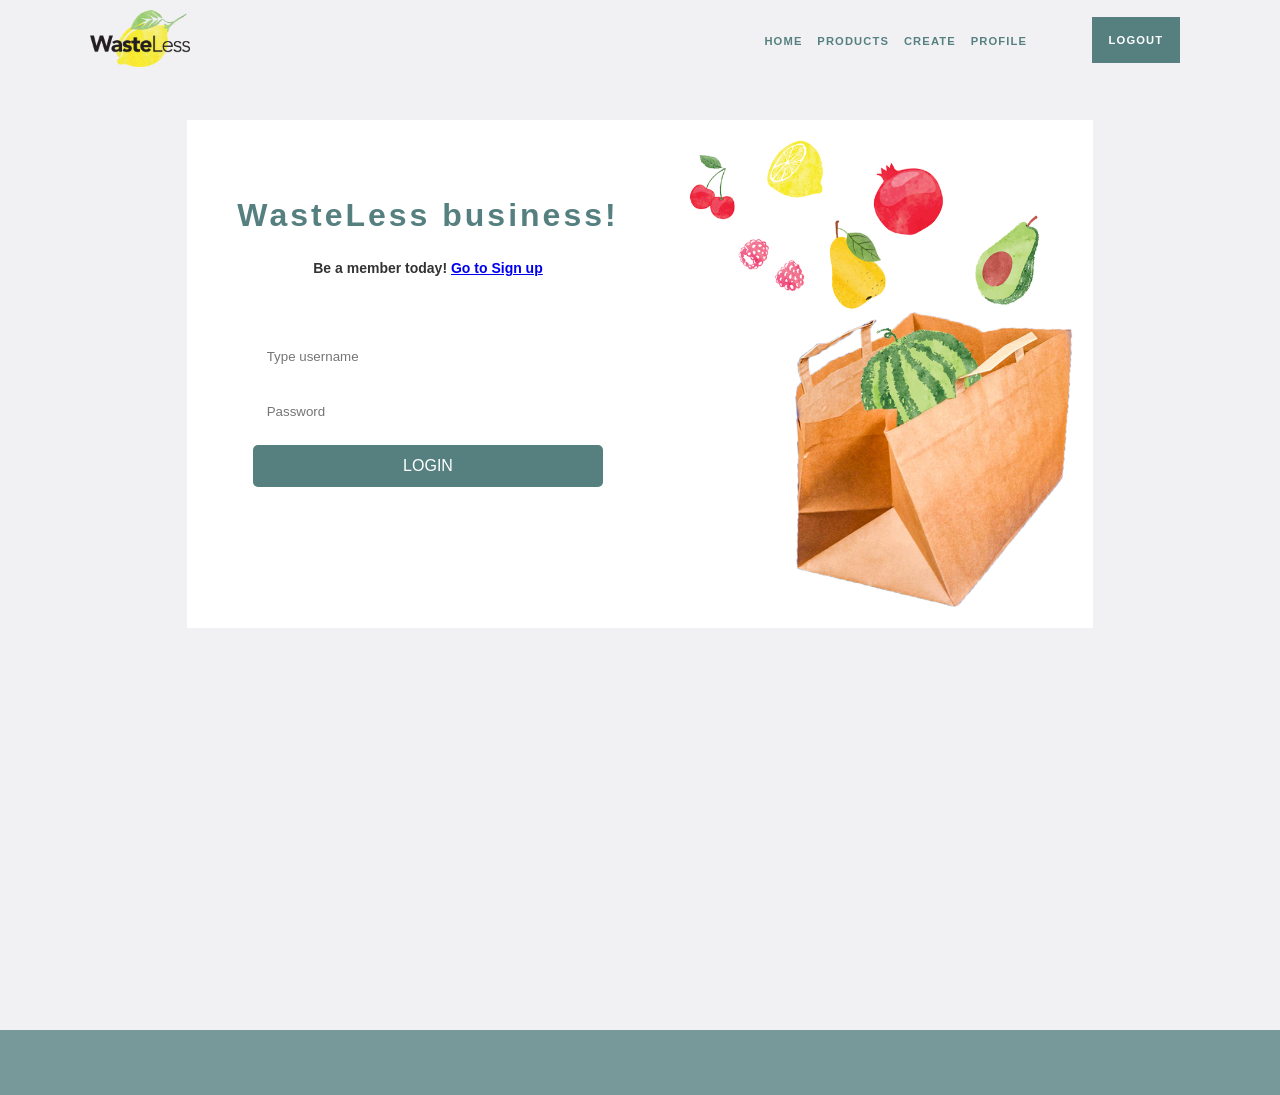
==== index.html @ 730b5d77 "Merge branch 'main' of https://github.com/SarahOester/wasteless_app" ====
<!DOCTYPE html>
<html>
  <head>
    <title>WasteLess</title>
    <meta charset="UTF-8" />
    <meta
      name="viewport"
      content="width=device-width, initial-scale=1, shrink-to-fit=no"
    />
    <meta
      name="description"
      content="Get started with HTML, CSS and JavaScript"
    />
    <meta name="author" content="Ida Kronborg and Sarah Dybvad" />
    <link rel="stylesheet" href="./css/styles.css" />
    <link rel="shortcut icon" type="image/png" href="./img/favicon.png" />
  </head>

  <body>
    <!-------------- Navigation -------------->
    <nav class="tabbar">
      <a class="logo" href="#/"><img src="./img/logo.png" alt="logo" /></a>
      <a class="nav-link" href="#/">Home</a>
      <a class="nav-link" href="#/product">Products</a>
      <a class="nav-link" href="#/create">Create</a>
      <a class="nav-link" href="#/profile">Profile</a>
      <a class="right" id="btn-logout">Logout</a>
    </nav>

    <main id="appRoot">
      <!-------------- Pages -------------->

      <!-- login page -->
      <section id="login" class="page">
        <div class="flex-container">
          <div class="login-container">
            <h1>WasteLess business!</h1>
            <p>
              Be a member today!
              <a class="nav-link" href="#/signup">Go to Sign up</a>
            </p>
            <p class="login-message"></p>
            <form>
              <input
                id="login-username"
                type="text"
                placeholder="Type username"
              />
              <input
                id="login-password"
                type="password"
                placeholder="Password"
              />
              <button type="button" id="btn-login">Login</button>
            </form>
          </div>
          <img src="./img/home_front_img.png" class="madkurv" />
        </div>
      </section>

      <!-- signup page -->
      <section id="signup" class="page">
        <header class="topbar">
          <h2>Sign up</h2>
        </header>
        <p>Sign up for Business</p>
        <p class="signup-message"></p>
        <form action="upload.php" method="post" enctype="multipart/form-data">
          <input
            id="signup-businessName"
            name="fileToUpload"
            type="text"
            name="businessName"
            placeholder="Type your business name"
          />
          <input
            id="signup-adress"
            type="text"
            name="adress"
            placeholder="Type your adress"
          />
          <input
            id="signup-zipcode"
            type="number"
            name="zipcode"
            placeholder="Type your zipcode"
          />
          <input
            id="signup-username"
            type="email"
            placeholder="Type your e-mail adress"
            autocomplete="new-username"
          />
          <input
            id="signup-password"
            type="password"
            placeholder="Password"
            autocomplete="new-password"
          />
          <input
            id="signup-password-check"
            type="password"
            placeholder="Password"
            autocomplete="new-password"
          />

          <button type="button" id="btn-signup">Sign up</button>
        </form>
      </section>

      <!-- home page -->
      <section id="home" class="page">
        <h2>Welcome to WasteLess Business</h2>
        <span class="dot">
          <p>Total sale today</p>
          <br />
          <h1>10</h1>
        </span>
        <span class="dot">
          <p>Total session today</p>
          <br />
          <h1>28</h1>
        </span>
        <span class="dot">
          <p>Products online</p>
          <br />
          <h1>12</h1>
        </span>
        <h3>Lets get started</h3>
        <span class="square">
          <p>Create products</p>
        </span>
        <span class="square">
          <p>Put online</p>
        </span>
        <span class="square">
          <p>Sell it</p>
        </span>
        <span class="square">
          <p>Protect the environment</p>
        </span>
      </section>

      <!-- products -->
      <section id="product" class="page">
        <h2 class="h2product">Products</h2>
        <p>Thank you for making a difference!</p>
        <a href="#/create" class="nav-link right">Create</a>
        <div id="grid-users" class="grid-container"></div>
      </section>

      <!-- create -->
      <section id="create" class="page">
        <h2>Create products</h2>
        <p>
          You can search your food with others.<br />
          Create, delete and update your post!
        </p>
        <form
          action="php-login-service/createProduct.php"
          method="post"
          enctype="multipart/form-data"
        >
          <input
            type="file"
            id="avatarImg"
            name="fileToUpload"
            placeholder="Upload image"
            required
          />
          <input
            type="text"
            id="title"
            name="title"
            placeholder="Create a title"
            required
          />

          <input
            type="text"
            id="businessName"
            name="businessName"
            placeholder="Type your Business name"
            required
          />
          <input
            type="text"
            id="category"
            name="category"
            placeholder="Create a category"
            required
          />
          <textarea
            id="productDes"
            name="productDes"
            placeholder="Create a description"
            required
          ></textarea>
          <input
            type="number"
            id="price"
            name="price"
            placeholder="Create a price"
            required
          />
          <input
            type="date"
            id="pickupDate"
            name="pickupDate"
            placeholder="Type your pick-up date"
            required
          />
          <input
            type="time"
            id="pickupTime"
            name="pickupTime"
            placeholder="Type your pick-up time"
            required
          />
          <button type="button" id="createButton" name="submit">
            Create product!
          </button>
        </form>
      </section>

      <!-- update products page -->
      <section id="update" class="page">
        
          <h2>Update your products</h2>
          <a class="right" id="updatePage">Thank you for making a difference!</a>
        <form>
          <input
            type="file"
            id="avatarImg-update"
            name="fileToUpload"
            placeholder="Upload image"
            required
          />
          <input
            type="text"
            id="title-update"
            name="title"
            placeholder="Create a title"
            required
          />

          <input
            type="text"
            id="businessName-update"
            name="businessName"
            placeholder="Type your Business name"
            required
          />
          <input
            type="text"
            id="category-update"
            name="category"
            placeholder="Create a category"
            required
          />
          <textarea
            id="productDes-update"
            name="productDes"
            placeholder="Create a description"
            required
          ></textarea>
          <input
            type="number"
            id="price-update"
            name="price"
            placeholder="Create a price"
            required
          />
          <input
            type="date"
            id="pickupDate-update"
            name="pickupDate"
            placeholder="Type your pick-up date"
            required
          />
          <input
            type="time"
            id="pickupTime-update"
            name="pickupTime"
            placeholder="Type your pick-up time"
            required
          />
          <button button type="button" name="button" id="btnUpdate">
            Update User
          </button>
        </form>
      </section>

      <!-- profile page -->
      <section id="profile" class="page">
        <h2>Profile</h2>
        <section id="user-data"></section>
      </section>
    </main>

    <footer>
      <div class="footer-container"></div>
    </footer>

    <script src="./js/app.js" type="module"></script>
    <!-- SPA functionality  -->
  </body>
</html>
---- css/styles.css ----
/* ---------- root variables ---------- */
:root {
  --green: #568080;
  --green-opacity: rgba(38, 76, 89, 0.2);
  --light-green: rgb(#e1eadf);
  --light-grey: #f1f1f4;
  --text-color-light: #f1f1f1;
  --text-color-dark: #333;
  --white: #fff;
  --font-family: "Helvetica Neue", Helvetica, Arial, sans-serif;
  --text-color-error: #ee6e73;
}

/* ---------- general styling ---------- */
html {
  color: var(--text-color-dark);
  font-family: var(--font-family);
  height: 100%;
  text-align: center;
  width: 100%;
}

body {
  margin: 0;
}

h1 {
  font-size: 2em;
  font-weight: 400;
  letter-spacing: 3px;
  font-weight: 800;
  color: var(--green);
}

h2 {
  font-size: 30px;
}

h3 {
  font-weight: 400;
  letter-spacing: 1px;
  margin: 0.5em 0 0.2em;
}

img {
  width: 100%;
  height: auto;
}

a {
  cursor: pointer;
}

p {
  font-size: 14px;
  color: var(--text-color-dark);
  font-weight: 700;
}

/* ---------- logo styling ---------- */
.logo {
  width: 100%;
  max-width: 100px;
  padding: 0 50em 0 2em;
  margin: -2.2em 0 0 6em;
}

/* ---------- tabbar styling ---------- */
#btn-logout {
  margin: -18px 100px 18px 50px;
  background-color: var(--green);
  padding: 1.5em;
  color: #fff;
}

.tabbar {
  position: fixed;
  z-index: 9999;
  display: flex;
  justify-content: space-between;
  width: 100%;
  top: 35px;
}

.tabbar2 {
  z-index: 0;
  padding: 26.5px 20px;
  background-color: var(--green);
}

/* Style the links inside the navigation bar */
.tabbar a {
  display: inline-block;
  color: var(--green);
  text-align: center;
  text-decoration: none;
  font-size: 0.7em;
  letter-spacing: 0.1em;
  text-transform: uppercase;
  font-weight: 800;
}

/* Change the color of links on hover */
.tabbar a:hover {
  color: black;
  text-decoration: underline;
  font-weight: 800;
}

/* Add a color to the active/current link */
.tabbar a.active {
  color: black;
  text-decoration: underline;
  font-weight: 800;
}

/* ---------- page styling ---------- */
.page {
  display: none;
  /*min heigh is screen heigh minus height of tab and top bar */
  min-height: calc(100vh - 110px);
  background: var(--light-grey);
  animation: fadeIn 0.4s;
  /* padding equals height of tabbar and topbar */
  padding: 120px 0;
}

/* ---------- home page ---------- */

#home {
  background-image: url(../img/citroner.jpg);
  background-repeat: no-repeat;
  background-size: 100%;
  margin: 0 auto;
}

.dot {
  height: 200px;
  width: 200px;
  background-color: var(--white);
  border-radius: 50%;
  border: solid var(--green) 5px;
  display: inline-block;
  margin: 3em 0.8em;
  padding: 1em;
}

.dot p {
  padding: 3em 0 0 0;
}

.dot h1 {
  font-size: 50px;
  margin-top: -0.1em;
}

.square {
  height: 120px;
  width: 160px;
  background-color: #edb329;
  display: inline-block;
  margin: 3em 1.2em;
  padding: 1em;
}

/* ---------- animations ---------- */
/* fade in */
@keyframes fadeIn {
  from {
    opacity: 0;
  }

  to {
    opacity: 1;
  }
}

/* ---------- loader styling ---------- */
#loader {
  position: fixed;
  left: 0px;
  top: 0px;
  width: 100%;
  height: 100%;
  z-index: 9999999999;
  overflow: hidden;
  background: var(--loader-background-color);
  text-align: center;
}

.spinner {
  border: 5px solid var(--light-grey);
  border-radius: 50%;
  border-top: 5px solid var(--light-green);
  width: 50px;
  height: 50px;
  -webkit-animation: spin 1s linear infinite;
  /* Safari */
  animation: spin 1s linear infinite;
  display: inline-block;
  vertical-align: middle;
  position: absolute;
  margin: auto;
  top: 0;
  right: 0;
  bottom: 0;
  left: 0;
}

.hide {
  visibility: hidden;
  opacity: 0;
  transition: visibility 0s 0.4s, opacity 0.4s linear;
}

@keyframes spin {
  0% {
    transform: rotate(0deg);
  }

  100% {
    transform: rotate(360deg);
  }
}

/* ---------- login page stryling ---------- */
.login-container {
  background-color: var(--white);
  padding: 50px;
}

.flex-container {
  display: flex;
  justify-content: center;
}

.madkurv {
  width: 30%;
  background-color: var(--white);
  padding: 20px;
}


/* ---------- product page ---------- */
#product {
  background-image: url(../img/);
}




/* ---------- input form stryling ---------- */
form {
  margin: auto;
  background-color: var(--light-green);
  padding: 2em 1em 2.5em;
}

form button {
  font-weight: 200;
  text-align: center;
  cursor: pointer;
  border: none;
  padding: 12px 15px;
  font-size: 1em;
  border-radius: 0;
  color: var(--white);
  background-color: var(--green);
  width: 100%;
  max-width: 350px;
  border-radius: 5px;
}

button {
  font-weight: 200;
  text-align: center;
  cursor: pointer;
  border: none;
  padding: 10px 8px;
  border-radius: 0;
  color: var(--white);
  background-color: var(--green);
  width: 40%;
  text-transform: uppercase;
}

input {
  margin: 1em auto;
  width: 100%;
  max-width: 350px;
  padding: 1em;
  box-sizing: border-box;
  display: block;
  background: var(--white);
  border: 0;
}

form select {
  width: 100%;
  background-color: var(--light-green);
  color: var(--text-color-dark);
}

textarea {
  margin: 1em auto;
  width: 100%;
  max-width: 350px;
  padding: 12px 15px;
  box-sizing: border-box;
  display: block;
  font-family: var(--font-family);
  font-weight: 400;
  border-style: none;
}

/* ---------- grid container styling ---------- */
.grid-container {
  display: grid;
  grid-template-columns: 1fr;
  padding: 1em;
  gap: 1em;
}

@media (min-width: 600px) {
  .grid-container {
    grid-template-columns: 1fr 1fr;
  }
}

@media (min-width: 992px) {
  .grid-container {
    grid-template-columns: 1fr 1fr 1fr;
  }
}

.grid-container > article {
  text-align: center;
  padding: 2em 1em;
  background-color: var(--white);
  transition: 0.3s;
  cursor: pointer;
}

.grid-container > article:hover {
  box-shadow: 0 8px 16px 0 var(--green-opacity);
}

.grid-container > article img {
  width: 100%;
  max-width: 250px;
  height: auto;
}

#random .grid-container {
  grid-template-columns: 1fr;
}

.image-preview {
  width: 100%;
  height: auto;
  margin: 1em 0;
}

/* ---------- login styling ---------- */
.login-message {
  color: var(--text-color-error);
}

/*--------------- foooter---------------*/

.footer-container {
  background-color: var(--green);
  opacity: 80%;
  padding: 45px 0 20px;
  font-size: 15px;
  line-height: 24px;
  text-align: center;
}

/* ---------- tools grid styling ---------- */

.tools-grid {
  background-color: var(--light-green);
  display: grid;
  grid-template-columns: 1fr;
  padding: 0 1em;
  gap: 1em;
  justify-items: center;
}

@media (min-width: 600px) {
  .tools-grid {
    grid-template-columns: 1fr 1fr 1fr 1fr;
  }
}

.tools-grid label {
  max-width: 350px;
}

/* ---------- product styling ---------- */
.outOfStock p.status {
  color: var(--text-color-out-of-stock);
}

.inStock p.status {
  color: var(--text-color-in-stock);
}

/* ---------- checkmark styling ---------- */

/* Customize the label (the container) */
.checkmark-container {
  display: block;
  position: relative;
  cursor: pointer;
  -webkit-user-select: none;
  -moz-user-select: none;
  -ms-user-select: none;
  user-select: none;
  padding: 1.5em;
  line-height: 1.5em;
  margin-left: -25px;
}

/* Hide the browser's default checkbox */
.checkmark-container input {
  position: absolute;
  opacity: 0;
  cursor: pointer;
  height: 0;
  width: 0;
}

/* Create a custom checkbox */
.checkmark {
  position: absolute;
  margin: 0 0 0 1em;
  height: 25px;
  width: 25px;
  background-color: #eee;
}

/* On mouse-over, add a grey background color */
.checkmark-container:hover input ~ .checkmark {
  background-color: var(--text-color-light);
}

/* When the checkbox is checked, add a blue background */
.checkmark-container input:checked ~ .checkmark {
  background-color: var(--green);
}

/* Create the checkmark/indicator (hidden when not checked) */
.checkmark:after {
  content: "";
  position: absolute;
  display: none;
}

/* Show the checkmark when checked */
.checkmark-container input:checked ~ .checkmark:after {
  display: block;
}

/* Style the checkmark/indicator */
.checkmark-container .checkmark:after {
  left: 9px;
  top: 5px;
  width: 5px;
  height: 10px;
  border: solid var(--white);
  border-width: 0 3px 3px 0;
  -webkit-transform: rotate(45deg);
  -ms-transform: rotate(45deg);
  transform: rotate(45deg);
}
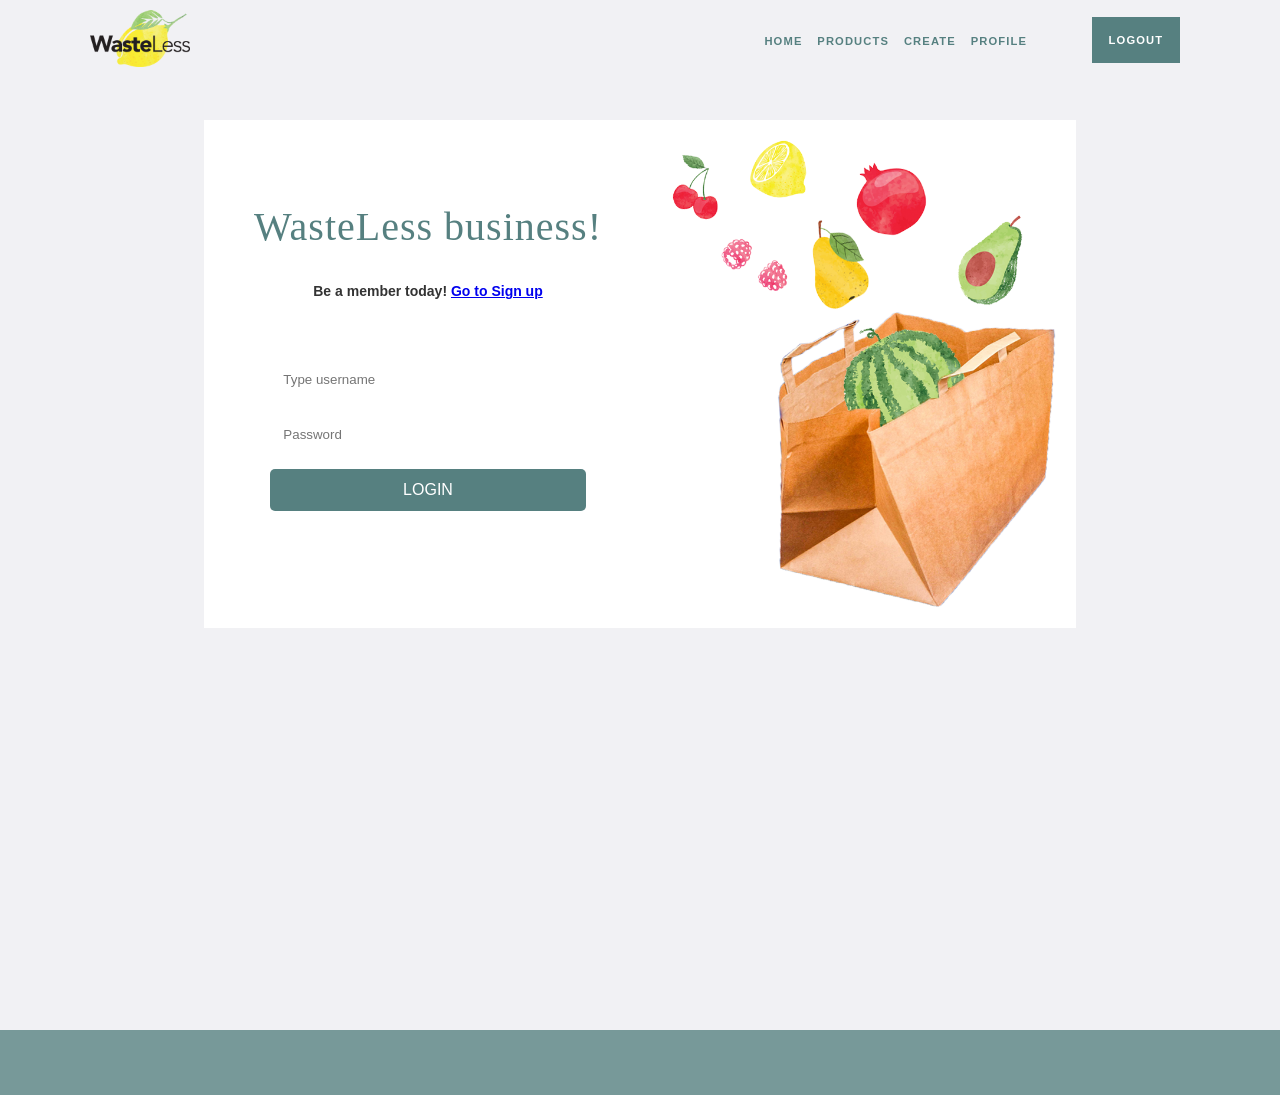
==== commit 3e4d933c: "new style og app changes" ====
--- a/index.html
+++ b/index.html
@@ -110,7 +110,7 @@
 
       <!-- home page -->
       <section id="home" class="page">
-        <h2>Welcome to WasteLess Business</h2>
+        <h1>Welcome to WasteLess Business</h1>
         <span class="dot">
           <p>Total sale today</p>
           <br />
@@ -139,13 +139,24 @@
         <span class="square">
           <p>Protect the environment</p>
         </span>
+        <br />
+        <a href="#/create" class="nav-link right" id="productButton"
+          >Create a new product</a
+        >
+        <h2>Your products</h2>
+        <a href="#/product" class="nav-link right" id="productButton"
+          >See all products</a
+        >
       </section>
 
       <!-- products -->
       <section id="product" class="page">
-        <h2 class="h2product">Products</h2>
+        <h2>Your products</h2>
         <p>Thank you for making a difference!</p>
-        <a href="#/create" class="nav-link right">Create</a>
+        <br />
+        <a href="#/create" class="nav-link right" id="productButton"
+          >Create a new product</a
+        >
         <div id="grid-users" class="grid-container"></div>
       </section>
 
@@ -175,7 +186,6 @@
             placeholder="Create a title"
             required
           />
-
           <input
             type="text"
             id="businessName"
@@ -225,9 +235,8 @@
 
       <!-- update products page -->
       <section id="update" class="page">
-        
-          <h2>Update your products</h2>
-          <a class="right" id="updatePage">Thank you for making a difference!</a>
+        <h2>Update your products</h2>
+        <a class="right" id="updatePage">Thank you for making a difference!</a>
         <form>
           <input
             type="file"
@@ -243,7 +252,6 @@
             placeholder="Create a title"
             required
           />
-
           <input
             type="text"
             id="businessName-update"
@@ -286,7 +294,7 @@
             required
           />
           <button button type="button" name="button" id="btnUpdate">
-            Update User
+            Update product
           </button>
         </form>
       </section>
--- a/css/styles.css
+++ b/css/styles.css
@@ -25,15 +25,19 @@
 }
 
 h1 {
-  font-size: 2em;
+  font-size: 40px;
   font-weight: 400;
-  letter-spacing: 3px;
-  font-weight: 800;
+  letter-spacing: 1px;
   color: var(--green);
+  font-family: Georgia, "Times New Roman", Times, serif;
 }
 
 h2 {
-  font-size: 30px;
+  font-size: 36px;
+  font-weight: 400;
+  letter-spacing: 1px;
+  color: var(--green);
+  font-family: Georgia, "Times New Roman", Times, serif;
 }
 
 h3 {
@@ -128,7 +132,7 @@
 /* ---------- home page ---------- */
 
 #home {
-  background-image: url(../img/citroner.jpg);
+  background-image: url(../img/artiskok.jpg);
   background-repeat: no-repeat;
   background-size: 100%;
   margin: 0 auto;
@@ -240,20 +244,30 @@
   padding: 20px;
 }
 
-
 /* ---------- product page ---------- */
-#product {
-  background-image: url(../img/);
-}
-
-
-
+
+#productButton {
+  color: white;
+  text-decoration: none;
+  background-color: var(--green);
+  padding: 10px;
+  font-size: 14px;
+}
+
+/* ---------- create page ---------- */
+#create {
+  background-image: url(../img/avokadopic.jpeg);
+  background-image: url(../img/netMedMad.jpg);
+  background-repeat: no-repeat;
+  background-size: 100%;
+  margin: 0 auto;
+}
 
 /* ---------- input form stryling ---------- */
 form {
   margin: auto;
   background-color: var(--light-green);
-  padding: 2em 1em 2.5em;
+  padding: 2em 1em 0em;
 }
 
 form button {
@@ -313,12 +327,17 @@
   border-style: none;
 }
 
+.deleteButton {
+  background-color: #ee6e73;
+}
+
 /* ---------- grid container styling ---------- */
 .grid-container {
   display: grid;
   grid-template-columns: 1fr;
   padding: 1em;
   gap: 1em;
+  margin-top: 50px;
 }
 
 @media (min-width: 600px) {
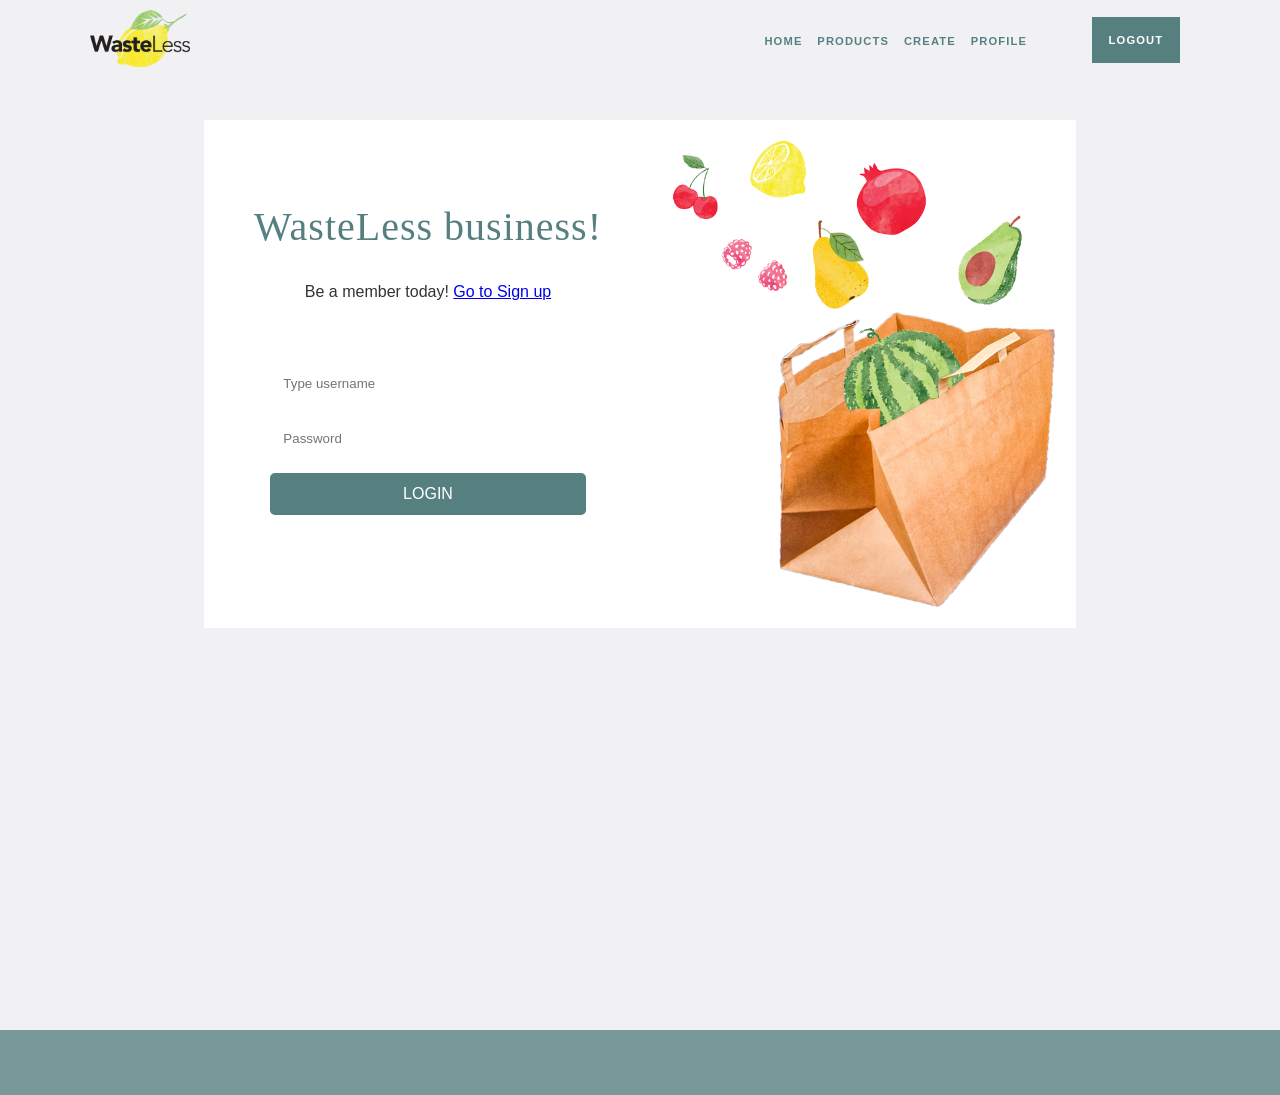
==== commit a54a3cfb: "new changes" ====
--- a/index.html
+++ b/index.html
@@ -144,6 +144,7 @@
           >Create a new product</a
         >
         <h2>Your products</h2>
+        <div id="grid-users2" class="grid-container"></div>
         <a href="#/product" class="nav-link right" id="productButton"
           >See all products</a
         >
@@ -163,6 +164,7 @@
       <!-- create -->
       <section id="create" class="page">
         <h2>Create products</h2>
+        <p class="createProduct-message"></p>
         <p>
           You can search your food with others.<br />
           Create, delete and update your post!
@@ -181,48 +183,48 @@
           />
           <input
             type="text"
-            id="title"
+            id="create-title"
             name="title"
             placeholder="Create a title"
             required
           />
           <input
             type="text"
-            id="businessName"
+            id="create-businessName"
             name="businessName"
             placeholder="Type your Business name"
             required
           />
           <input
             type="text"
-            id="category"
+            id="create-category"
             name="category"
             placeholder="Create a category"
             required
           />
           <textarea
-            id="productDes"
+            id="create-productDes"
             name="productDes"
             placeholder="Create a description"
             required
           ></textarea>
           <input
             type="number"
-            id="price"
+            id="create-price"
             name="price"
             placeholder="Create a price"
             required
           />
           <input
             type="date"
-            id="pickupDate"
+            id="create-pickupDate"
             name="pickupDate"
             placeholder="Type your pick-up date"
             required
           />
           <input
             type="time"
-            id="pickupTime"
+            id="create-pickupTime"
             name="pickupTime"
             placeholder="Type your pick-up time"
             required
@@ -235,7 +237,7 @@
 
       <!-- update products page -->
       <section id="update" class="page">
-        <h2>Update your products</h2>
+        <h2>Update products</h2>
         <a class="right" id="updatePage">Thank you for making a difference!</a>
         <form>
           <input
--- a/css/styles.css
+++ b/css/styles.css
@@ -56,9 +56,7 @@
 }
 
 p {
-  font-size: 14px;
-  color: var(--text-color-dark);
-  font-weight: 700;
+  font-size: 16px;
 }
 
 /* ---------- logo styling ---------- */
@@ -165,6 +163,17 @@
   display: inline-block;
   margin: 3em 1.2em;
   padding: 1em;
+}
+
+span p {
+  padding: 2em;
+}
+
+#update {
+  background-image: url(../img/avokadopic.jpg);
+  background-repeat: no-repeat;
+  background-size: 100%;
+  margin: 0 auto;
 }
 
 /* ---------- animations ---------- */
@@ -250,8 +259,9 @@
   color: white;
   text-decoration: none;
   background-color: var(--green);
-  padding: 10px;
-  font-size: 14px;
+  padding: 14px 18px;
+  font-size: 16px;
+  margin: 4em 0;
 }
 
 /* ---------- create page ---------- */
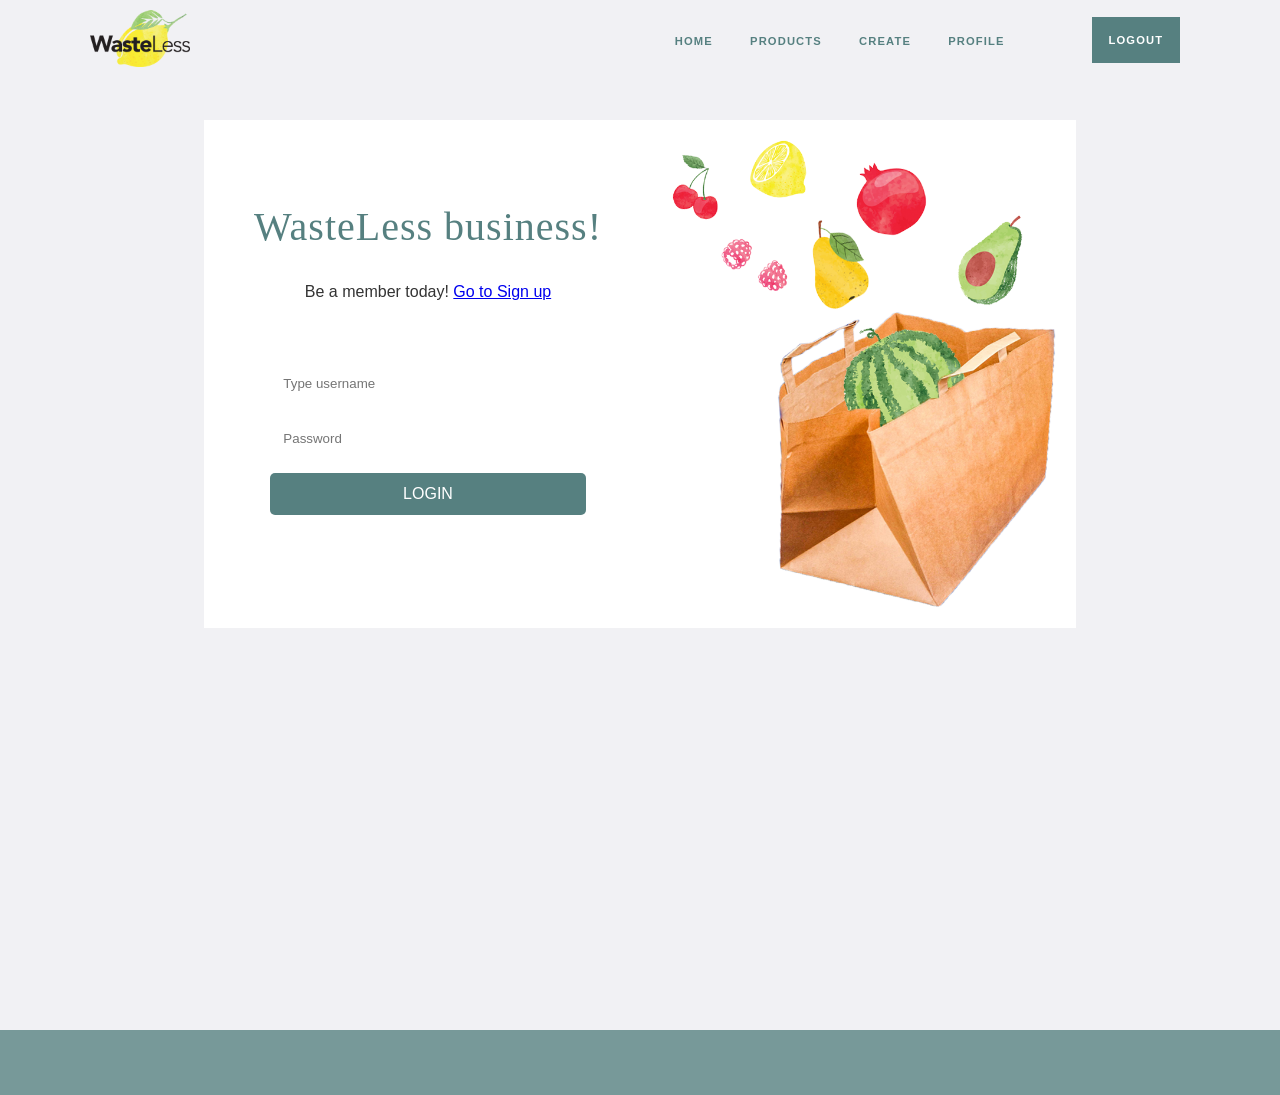
==== commit c0890cb3: "read til database" ====
--- a/index.html
+++ b/index.html
@@ -1,5 +1,5 @@
 <!DOCTYPE html>
-<html>
+<html lang="EN">
   <head>
     <title>WasteLess</title>
     <meta charset="UTF-8" />
@@ -140,14 +140,14 @@
           <p>Protect the environment</p>
         </span>
         <br />
-        <a href="#/create" class="nav-link right" id="productButton"
+        <div class="productBtn"></div><a href="#/create" class="nav-link right" id="productButton"
           >Create a new product</a
-        >
-        <h2>Your products</h2>
+        ></div>
+        <h2 id="home-headline">Your products</h2>
         <div id="grid-users2" class="grid-container"></div>
-        <a href="#/product" class="nav-link right" id="productButton"
+        <div class="productBtn"></div><a href="#/product" class="nav-link right" id="productButton"
           >See all products</a
-        >
+        ></div>
       </section>
 
       <!-- products -->
@@ -158,6 +158,7 @@
         <a href="#/create" class="nav-link right" id="productButton"
           >Create a new product</a
         >
+        
         <div id="grid-users" class="grid-container"></div>
       </section>
 
@@ -229,7 +230,7 @@
             placeholder="Type your pick-up time"
             required
           />
-          <button type="button" id="createButton" name="submit">
+          <button type="button" id="createButton">
             Create product!
           </button>
         </form>
--- a/css/styles.css
+++ b/css/styles.css
@@ -63,7 +63,7 @@
 .logo {
   width: 100%;
   max-width: 100px;
-  padding: 0 50em 0 2em;
+  padding: 0 40em 0 2em;
   margin: -2.2em 0 0 6em;
 }
 
@@ -264,6 +264,14 @@
   margin: 4em 0;
 }
 
+.productBtn {
+  margin: 2em;
+}
+
+#home-headline {
+  margin: 3em 0 1em 0;
+}
+
 /* ---------- create page ---------- */
 #create {
   background-image: url(../img/avokadopic.jpeg);
